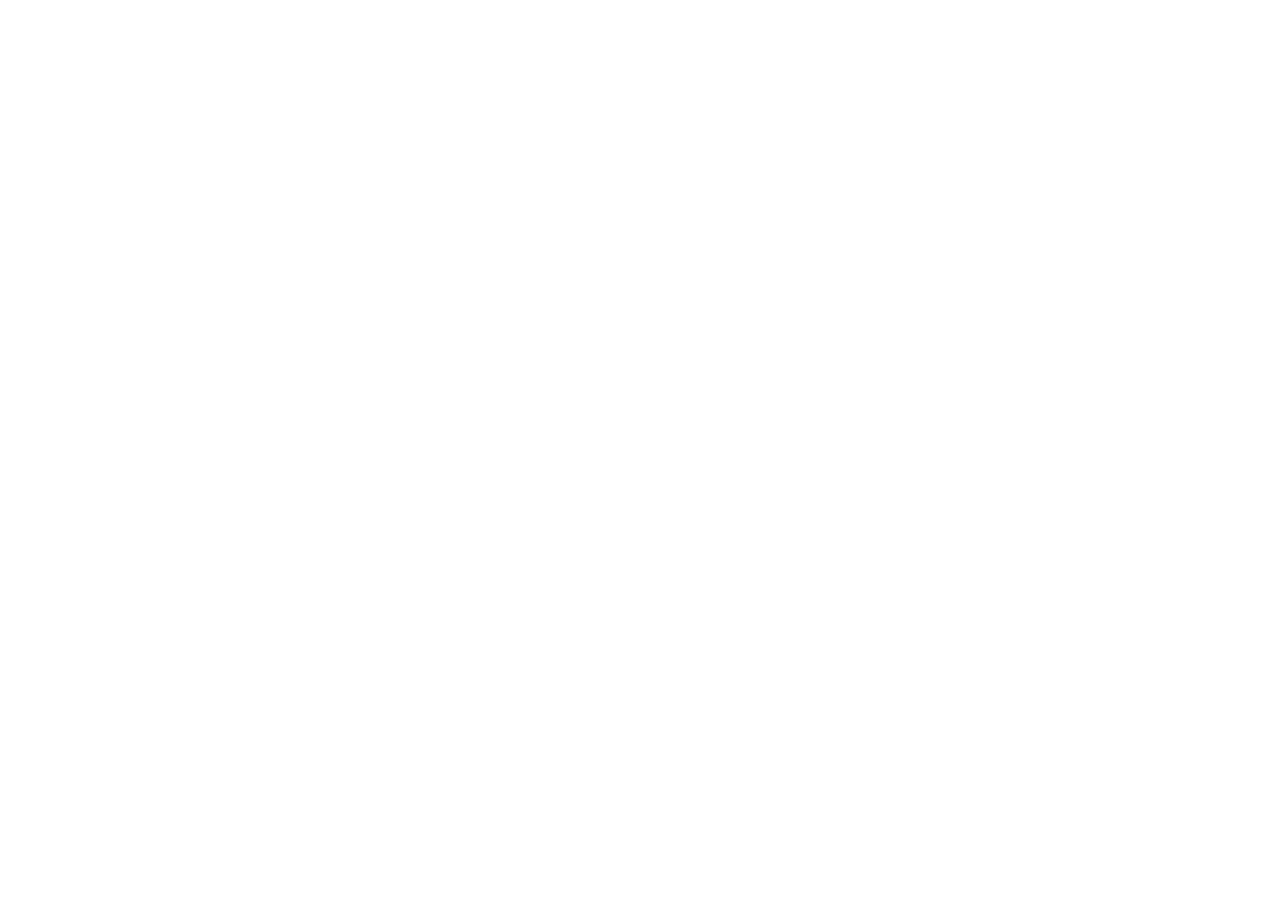
==== ProjetoFormulario/src/index.html @ ef3d530f "Iniciando projeto Formulario" ====
<!DOCTYPE html>
<html lang="pt-br">
<head>
    <meta charset="UTF-8">
    <meta name="viewport" content="width=device-width, initial-scale=1.0">
    <link rel="preconnect" href="https://fonts.googleapis.com">
    <link rel="preconnect" href="https://fonts.gstatic.com" crossorigin>
    <link href="https://fonts.googleapis.com/css2?family=Poppins&display=swap" rel="stylesheet">
    <link rel="stylesheet" href="css/style.css">
    <title>Formulario</title>
</head>
<body>
    
</body>
</html>
---- ProjetoFormulario/src/css/style.css ----
h1 {
    
}

body {
    font-family: "Poppins", sans-serif;
}
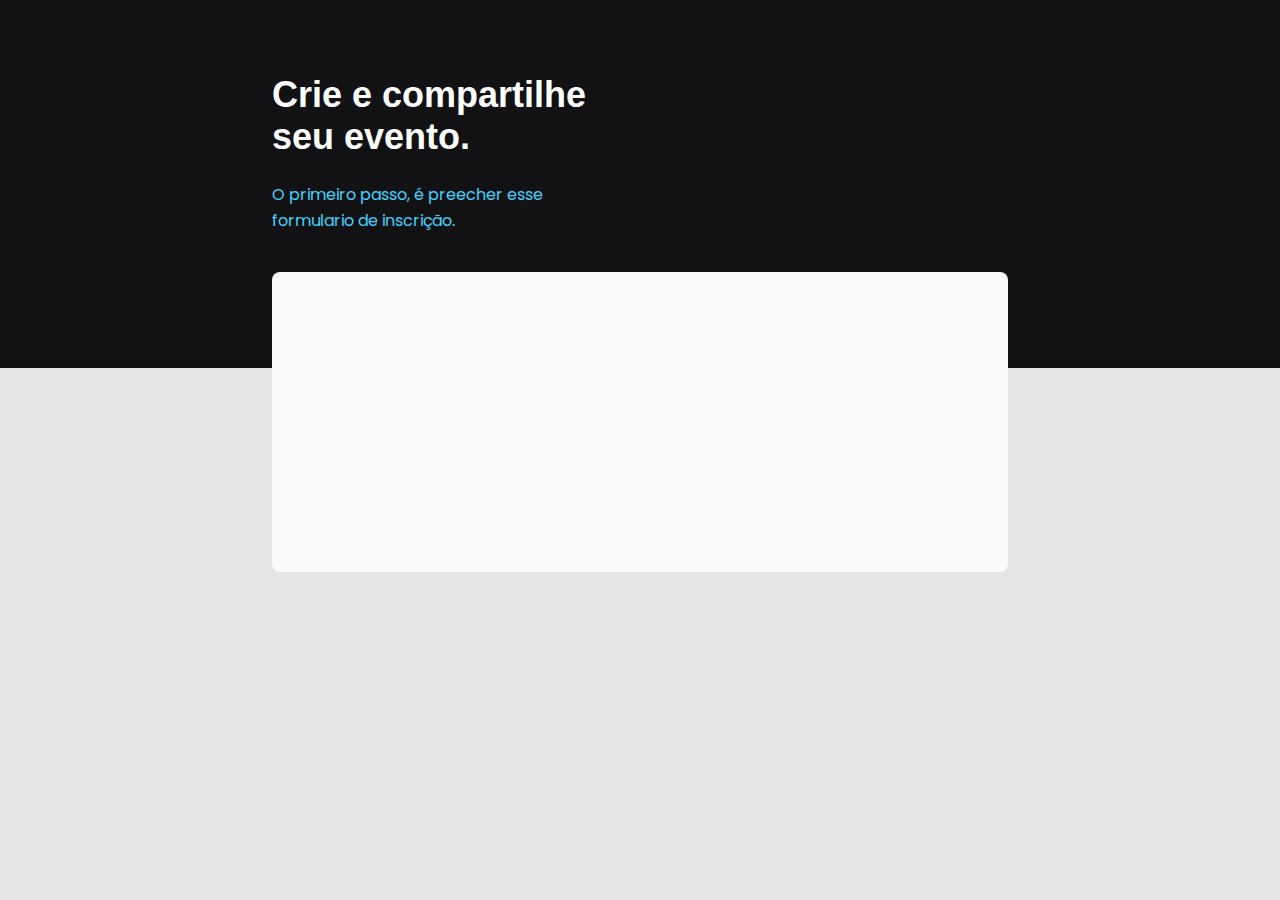
==== commit e30740ef: "Estrutura da pagina configurada" ====
--- a/ProjetoFormulario/src/index.html
+++ b/ProjetoFormulario/src/index.html
@@ -10,6 +10,16 @@
     <title>Formulario</title>
 </head>
 <body>
+    <div class="page">
+        <header>
+            <h1>Crie e compartilhe seu evento.</h1>
+            <p>O primeiro passo, é preecher esse formulario de inscrição.</p>
+        </header>
     
+        <form>
+    
+        </form>
+    </div>
+
 </body>
 </html>--- a/ProjetoFormulario/src/css/style.css
+++ b/ProjetoFormulario/src/css/style.css
@@ -1,7 +1,51 @@
-h1 {
-    
+body {
+    font-family: "Poppins", sans-serif;
+
+    background: #E5E5E5;
 }
 
-body {
-    font-family: "Poppins", sans-serif;
+body::before {
+    content: '';
+    width: 100%;
+    height: 368px;
+
+    position: absolute;
+    top: 0;
+    left: 0;
+    z-index: -1;
+    background: #121214;
+}
+
+.page {
+    width: 736px;
+    margin: auto;
+}
+
+header {
+    width: 319px;
+
+    margin-top: 74px;
+}
+
+header h1 {
+    font-family: Verdana, Geneva, Tahoma, sans-serif;
+    font-weight: bold;
+    font-size: 36px;
+    line-height: 42px;
+    color: white;
+}
+
+header p {
+    font-size: 16px;
+    line-height: 26px;
+
+    color: #42D3FF;
+}
+
+form {
+    margin-top: 38px;
+    background: #FAFAFC;
+    border-radius: 8px;
+
+    min-height: 300px;
 }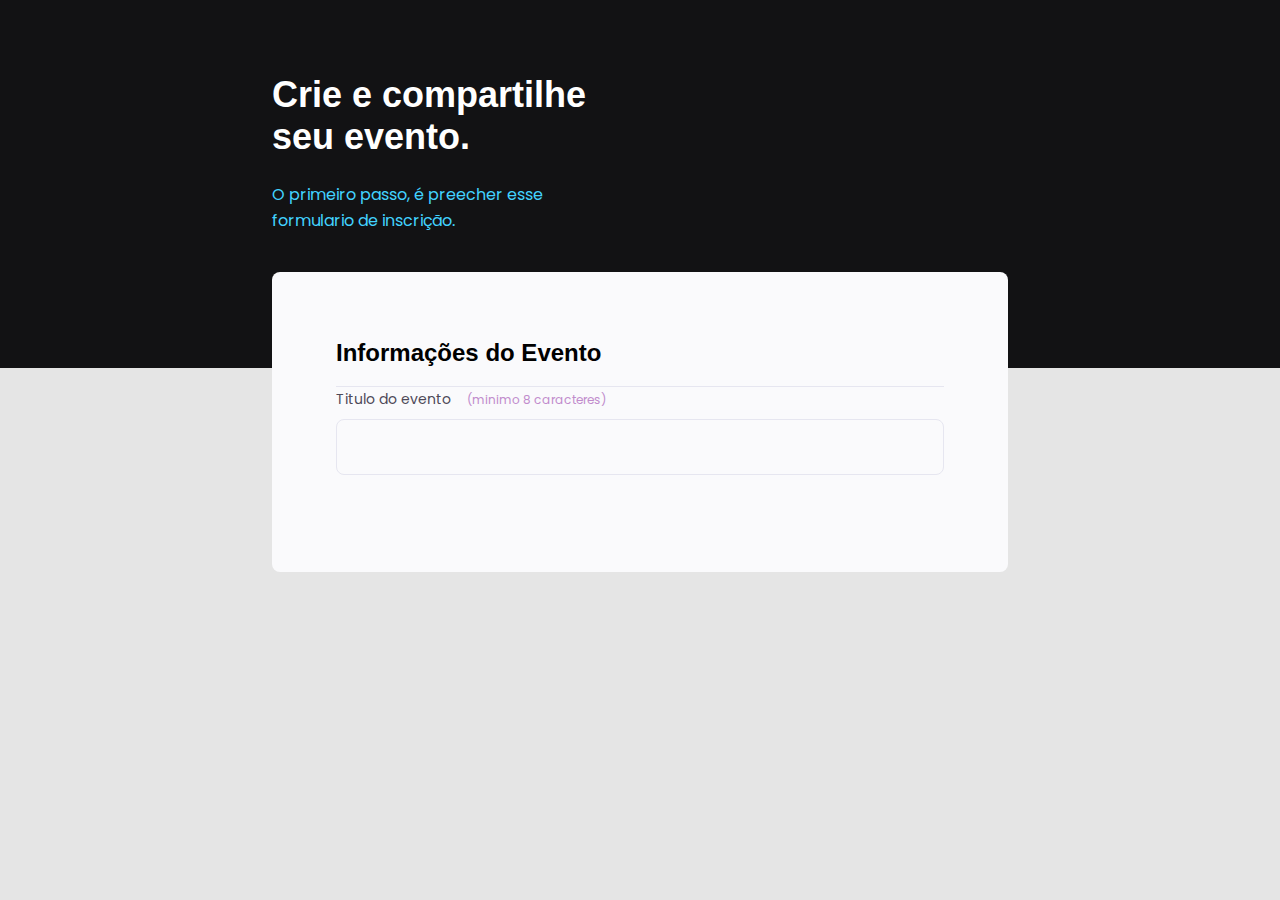
==== commit b6b55557: "Iniciando formulario" ====
--- a/ProjetoFormulario/src/index.html
+++ b/ProjetoFormulario/src/index.html
@@ -15,9 +15,15 @@
             <h1>Crie e compartilhe seu evento.</h1>
             <p>O primeiro passo, é preecher esse formulario de inscrição.</p>
         </header>
-    
         <form>
-    
+            <fieldset>
+                <legend>Informações do Evento</legend>
+
+                <div class="input-wrapper">
+                    <label for="event-title">Titulo do evento <span>(minimo 8 caracteres)</span></label>
+                    <input type="text" id="event-title">
+                </div>
+            </fieldset>
         </form>
     </div>
 
--- a/ProjetoFormulario/src/css/style.css
+++ b/ProjetoFormulario/src/css/style.css
@@ -1,6 +1,14 @@
+* {
+    margin: 0;
+    padding: 0;
+    box-sizing: border-box;
+}
+
+body, input, button, select, textarea {
+    font-family: "Poppins", sans-serif;
+}
+
 body {
-    font-family: "Poppins", sans-serif;
-
     background: #E5E5E5;
 }
 
@@ -28,11 +36,12 @@
 }
 
 header h1 {
-    font-family: Verdana, Geneva, Tahoma, sans-serif;
+    font-family: Arial, Helvetica, sans-serif;
     font-weight: bold;
     font-size: 36px;
     line-height: 42px;
     color: white;
+    margin-bottom: 24px;
 }
 
 header p {
@@ -46,6 +55,60 @@
     margin-top: 38px;
     background: #FAFAFC;
     border-radius: 8px;
+    min-height: 300px;
 
-    min-height: 300px;
+    padding: 64px;
+}
+
+fieldset {
+    border: none;
+}
+
+fieldset legend {
+    font-family: Arial, Helvetica, sans-serif;
+    font-weight: 600;
+    font-size: 24px;
+    line-height: 34px;
+
+    width: 100%;
+    border-bottom: 1px solid #E6E6F0;
+    padding-bottom: 16px;
+}
+
+.input-wrapper {
+    display: flex;
+    flex-direction: column
+}
+
+.input-wrapper label {
+    font-size: 14px;
+    line-height: 24px;
+
+    color: #4E4958;
+
+    margin-bottom: 8px;
+}
+
+.input-wrapper label span {
+    margin-left: 12px;
+
+    font-size: 12px;
+    line-height: 20px;
+
+    color: #C18CCC;
+}
+
+.input-wrapper input {
+    background: #FAFAFC;
+
+    border: 1px solid #E6E6F0;
+    border-radius: 8px;
+    
+    height: 56px;
+    padding: 0 24px;
+
+    font-size: 16px;
+    line-height: 26px;
+
+    color: #C18CCC;
 }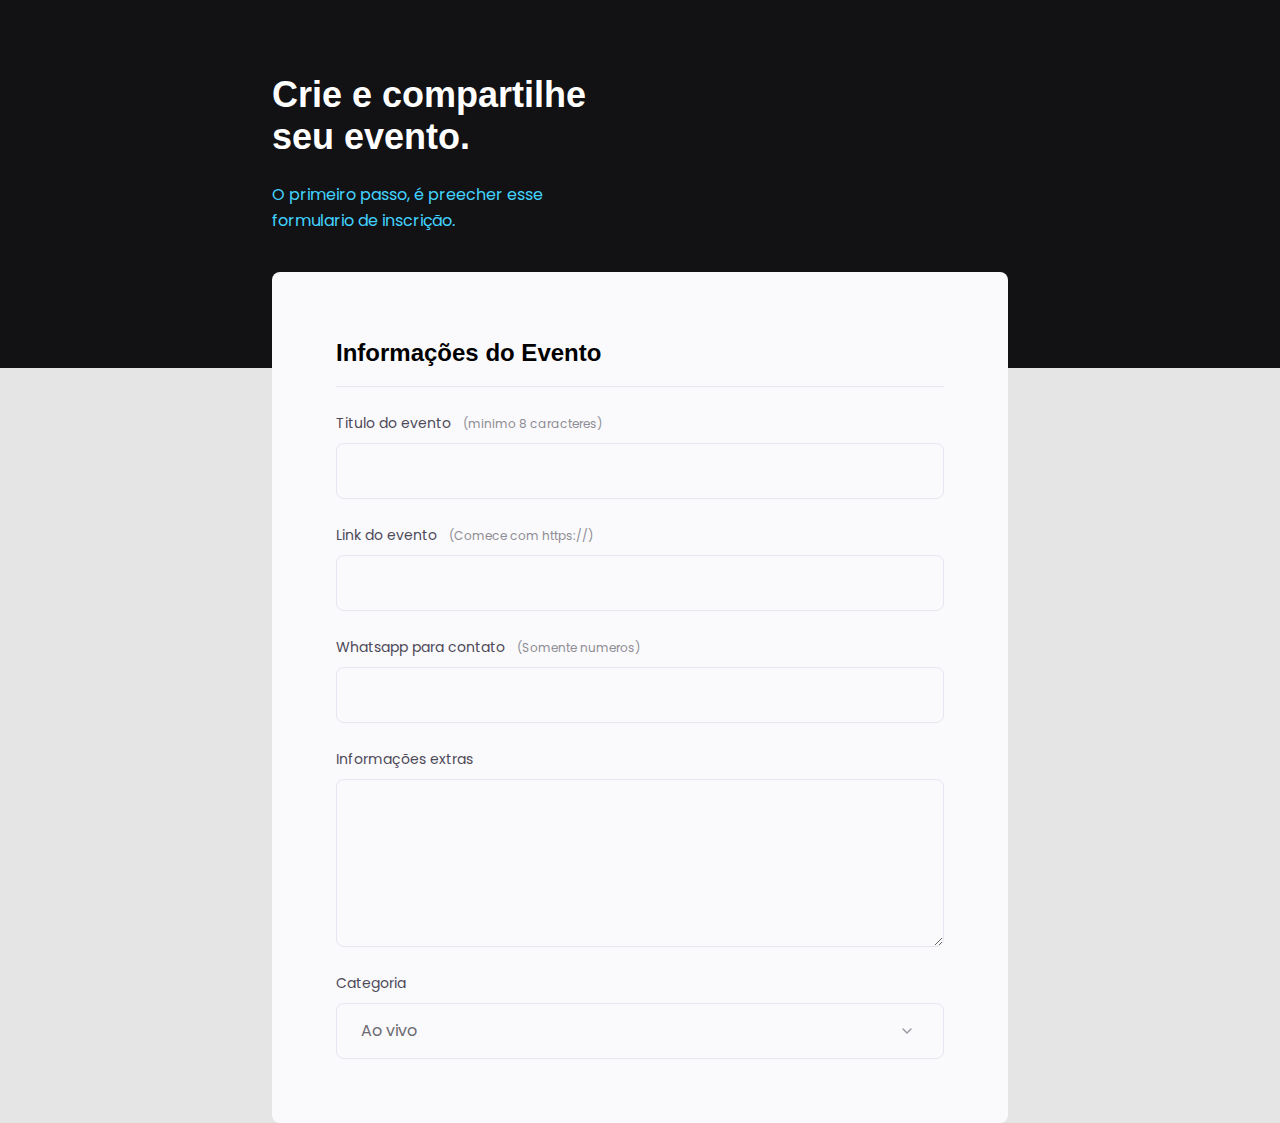
==== commit 8cb7714e: "formulario" ====
--- a/ProjetoFormulario/src/index.html
+++ b/ProjetoFormulario/src/index.html
@@ -17,12 +17,39 @@
         </header>
         <form>
             <fieldset>
-                <legend>Informações do Evento</legend>
+                <div class="fieldset-wrapper">
+                    <legend>Informações do Evento</legend>
 
-                <div class="input-wrapper">
-                    <label for="event-title">Titulo do evento <span>(minimo 8 caracteres)</span></label>
-                    <input type="text" id="event-title">
+                    <div class="input-wrapper">
+                        <label for="event-title">Titulo do evento<span>(minimo 8 caracteres)</span></label>
+                        <input type="text" id="event-title">
+                    </div>
+    
+                    <div class="input-wrapper">
+                        <label for="event-link">Link do evento<span>(Comece com https://)</span></label>
+                        <input type="url" id="event-link">
+                    </div>
+
+                    <div class="input-wrapper">
+                        <label for="event-whatsapp">Whatsapp para contato<span>(Somente numeros)</span></label>
+                        <input type="number" id="event-whatsapp">
+                    </div>
+
+                    <div class="input-wrapper">
+                        <label for="event-info">Informações extras</label>
+                        <textarea id="event-info"></textarea>
+                    </div>
+
+                    <div class="input-wrapper">
+                        <label for="event-category">Categoria</label>
+                        <select id="event-category">
+                            <option value="live">Ao vivo</option>
+                            <option value="podcast">Podcast</option>
+                            <option value="mentorship">Mentoria</option>
+                        </select>
+                    </div>
                 </div>
+
             </fieldset>
         </form>
     </div>
--- a/ProjetoFormulario/src/css/style.css
+++ b/ProjetoFormulario/src/css/style.css
@@ -64,6 +64,12 @@
     border: none;
 }
 
+.fieldset-wrapper {
+    display: flex;
+    flex-direction: column;
+    gap: 24px;
+}
+
 fieldset legend {
     font-family: Arial, Helvetica, sans-serif;
     font-weight: 600;
@@ -95,10 +101,16 @@
     font-size: 12px;
     line-height: 20px;
 
-    color: #C18CCC;
+    color: #8f8d95;
 }
 
-.input-wrapper input {
+.input-wrapper label span:hover {
+    color: #6C6A71;
+}
+
+.input-wrapper input, 
+.input-wrapper textarea,
+.input-wrapper select  {
     background: #FAFAFC;
 
     border: 1px solid #E6E6F0;
@@ -110,5 +122,21 @@
     font-size: 16px;
     line-height: 26px;
 
-    color: #C18CCC;
-}+    color: #6C6A71;
+}
+
+.input-wrapper textarea {
+    padding: 0;
+    height: 168px;
+}
+
+.input-wrapper select {
+    appearance: none;
+    -webkit-appearance: none;
+
+    background-image: url("data:image/svg+xml,%3Csvg width='24' height='24' viewBox='0 0 24 24' fill='none' xmlns='http://www.w3.org/2000/svg'%3E%3Cpath d='M8 10L12 14L16 10' stroke='%239C98A6' stroke-width='1.5' stroke-linecap='round' stroke-linejoin='round'/%3E%3C/svg%3E%0A");
+    background-repeat: no-repeat;
+    background-position: right 24px top 50%;
+
+}
+
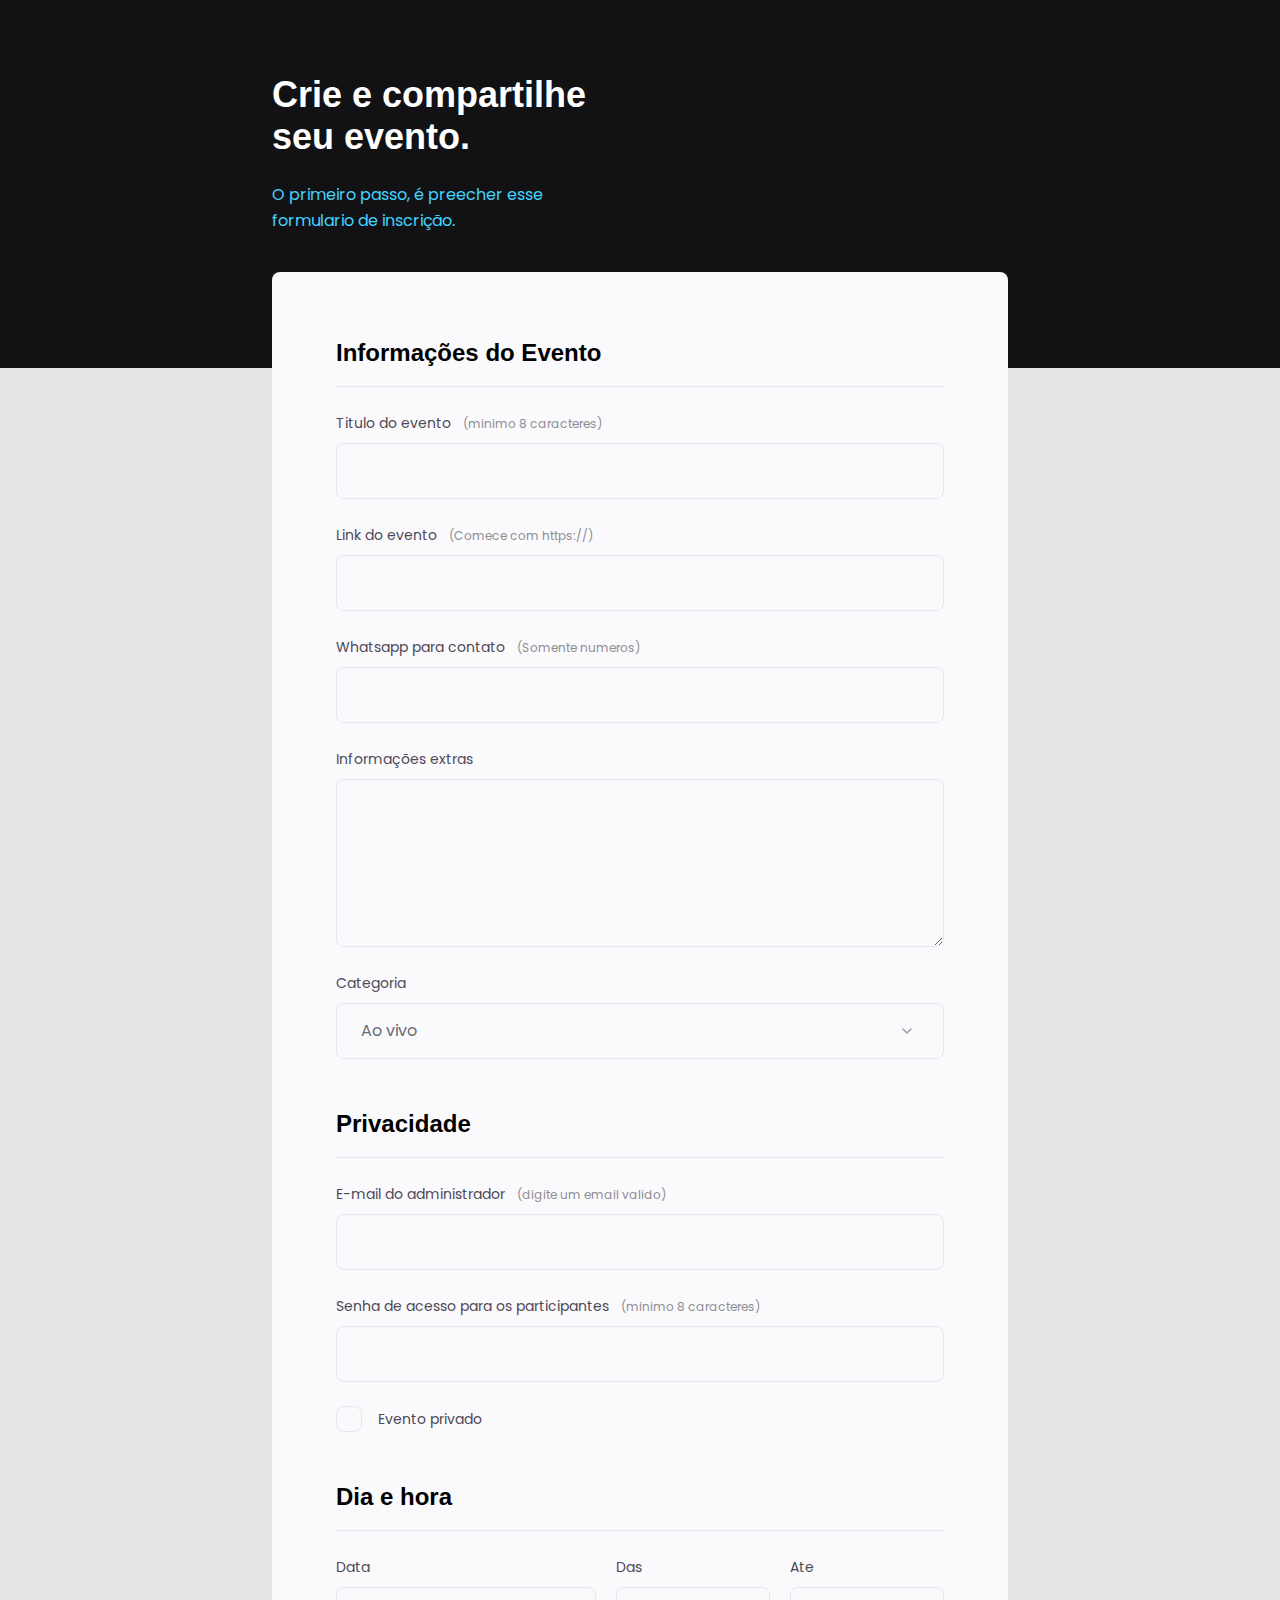
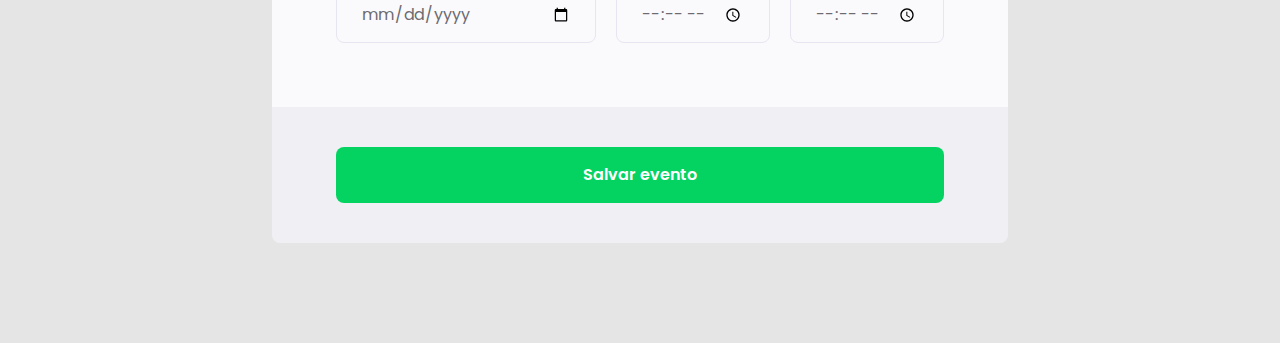
==== commit 1da4e54d: "formulario" ====
--- a/ProjetoFormulario/src/index.html
+++ b/ProjetoFormulario/src/index.html
@@ -51,8 +51,54 @@
                 </div>
 
             </fieldset>
+
+            <fieldset>
+                <div class="fieldset-wrapper">
+                    <legend>Privacidade</legend>
+
+                    <div class="input-wrapper">
+                        <label for="event-email">E-mail do administrador<span>(digite um email valido)</span></label>
+                        <input type="email" id="event-email">
+                    </div>
+
+                    <div class="input-wrapper">
+                        <label for="event-password">Senha de acesso para os participantes<span>(minimo 8 caracteres)</span></label>
+                        <input type="password" id="event-password">
+                    </div>
+
+                    <div class="checkbox-wrapper">
+                        <input type="checkbox" id="event-private">
+                        <label for="event-private">Evento privado</label>
+                    </div>
+                </div>
+            </fieldset>
+
+            <fieldset>
+                <div class="fieldset-wrapper">
+                    <legend>Dia e hora</legend>
+
+                    <div class="col-3">
+                        <div class="input-wrapper">
+                            <label for="event-date">Data</label>
+                            <input type="date" id="event-date">
+                        </div>
+    
+                        <div class="input-wrapper">
+                            <label for="event-begin">Das</label>
+                            <input type="time" id="event-begin">
+                        </div>
+    
+                        <div class="input-wrapper">
+                            <label for="event-end">Ate</label>
+                            <input type="time" id="event-end">
+                        </div>
+                    </div>
+                </div>
+            </fieldset>
         </form>
+        <footer>
+            <input class="button" type="submit" value="Salvar evento">
+        </footer>
     </div>
-
 </body>
 </html>--- a/ProjetoFormulario/src/css/style.css
+++ b/ProjetoFormulario/src/css/style.css
@@ -54,10 +54,14 @@
 form {
     margin-top: 38px;
     background: #FAFAFC;
-    border-radius: 8px;
+    border-radius: 8px 8px 0 0;
     min-height: 300px;
 
     padding: 64px;
+
+    display: flex;
+    flex-direction: column;
+    gap: 48px;
 }
 
 fieldset {
@@ -86,7 +90,8 @@
     flex-direction: column
 }
 
-.input-wrapper label {
+.input-wrapper label,
+.checkbox-wrapper label {
     font-size: 14px;
     line-height: 24px;
 
@@ -137,6 +142,78 @@
     background-image: url("data:image/svg+xml,%3Csvg width='24' height='24' viewBox='0 0 24 24' fill='none' xmlns='http://www.w3.org/2000/svg'%3E%3Cpath d='M8 10L12 14L16 10' stroke='%239C98A6' stroke-width='1.5' stroke-linecap='round' stroke-linejoin='round'/%3E%3C/svg%3E%0A");
     background-repeat: no-repeat;
     background-position: right 24px top 50%;
-
-}
-
+}
+
+.col-3 {
+    display: flex;
+    gap: 20px;
+}
+
+.col-3 > div:nth-child(1) {
+    width: 100%;
+}
+
+.checkbox-wrapper {
+    position: relative;
+}
+
+.checkbox-wrapper label {
+    display: flex;
+    align-items: center;
+    gap: 16px;
+    margin: 0;
+}
+
+.checkbox-wrapper input {
+    position: absolute;
+    top: 0;
+    left: 0;
+    width: 24px;
+    height: 24px;
+    opacity: 0;
+}
+
+.checkbox-wrapper label::before {
+    content: '';
+    width: 24px;
+    height: 24px;
+    display: block;
+    border: 1px solid #E6E6F0;
+    border-radius: 8px;
+}
+
+.checkbox-wrapper input:checked + label::before {
+    background-image: url("data:image/svg+xml,%3Csvg width='24' height='24' viewBox='0 0 24 24' fill='none' xmlns='http://www.w3.org/2000/svg'%3E%3Cpath d='M8 10L12 14L16 10' stroke='%239C98A6' stroke-width='1.5' stroke-linecap='round' stroke-linejoin='round'/%3E%3C/svg%3E%0A");
+}
+
+.checkbox-wrapper input:focus + label::before {
+    outline: 2px solid black;
+}
+
+footer {
+    background: #f0f0f4;
+
+    height: 136px;
+    display: flex;
+    flex-direction: column;
+
+    padding: 40px 64px;
+    margin-bottom: 100px;
+    margin-top: 1px solid #D6D6D6;
+    border-radius: 0 0 8px 8px;
+}
+
+footer .button {
+    height: 56px;
+    background: #04D361;
+    border: 0;
+    border-radius: 8px;
+    font-weight: 600;
+    font-size: 16px;
+    line-height: 26px;
+    color: #ffffff;
+}
+
+footer .button:hover {
+    background: #0aa14e;
+}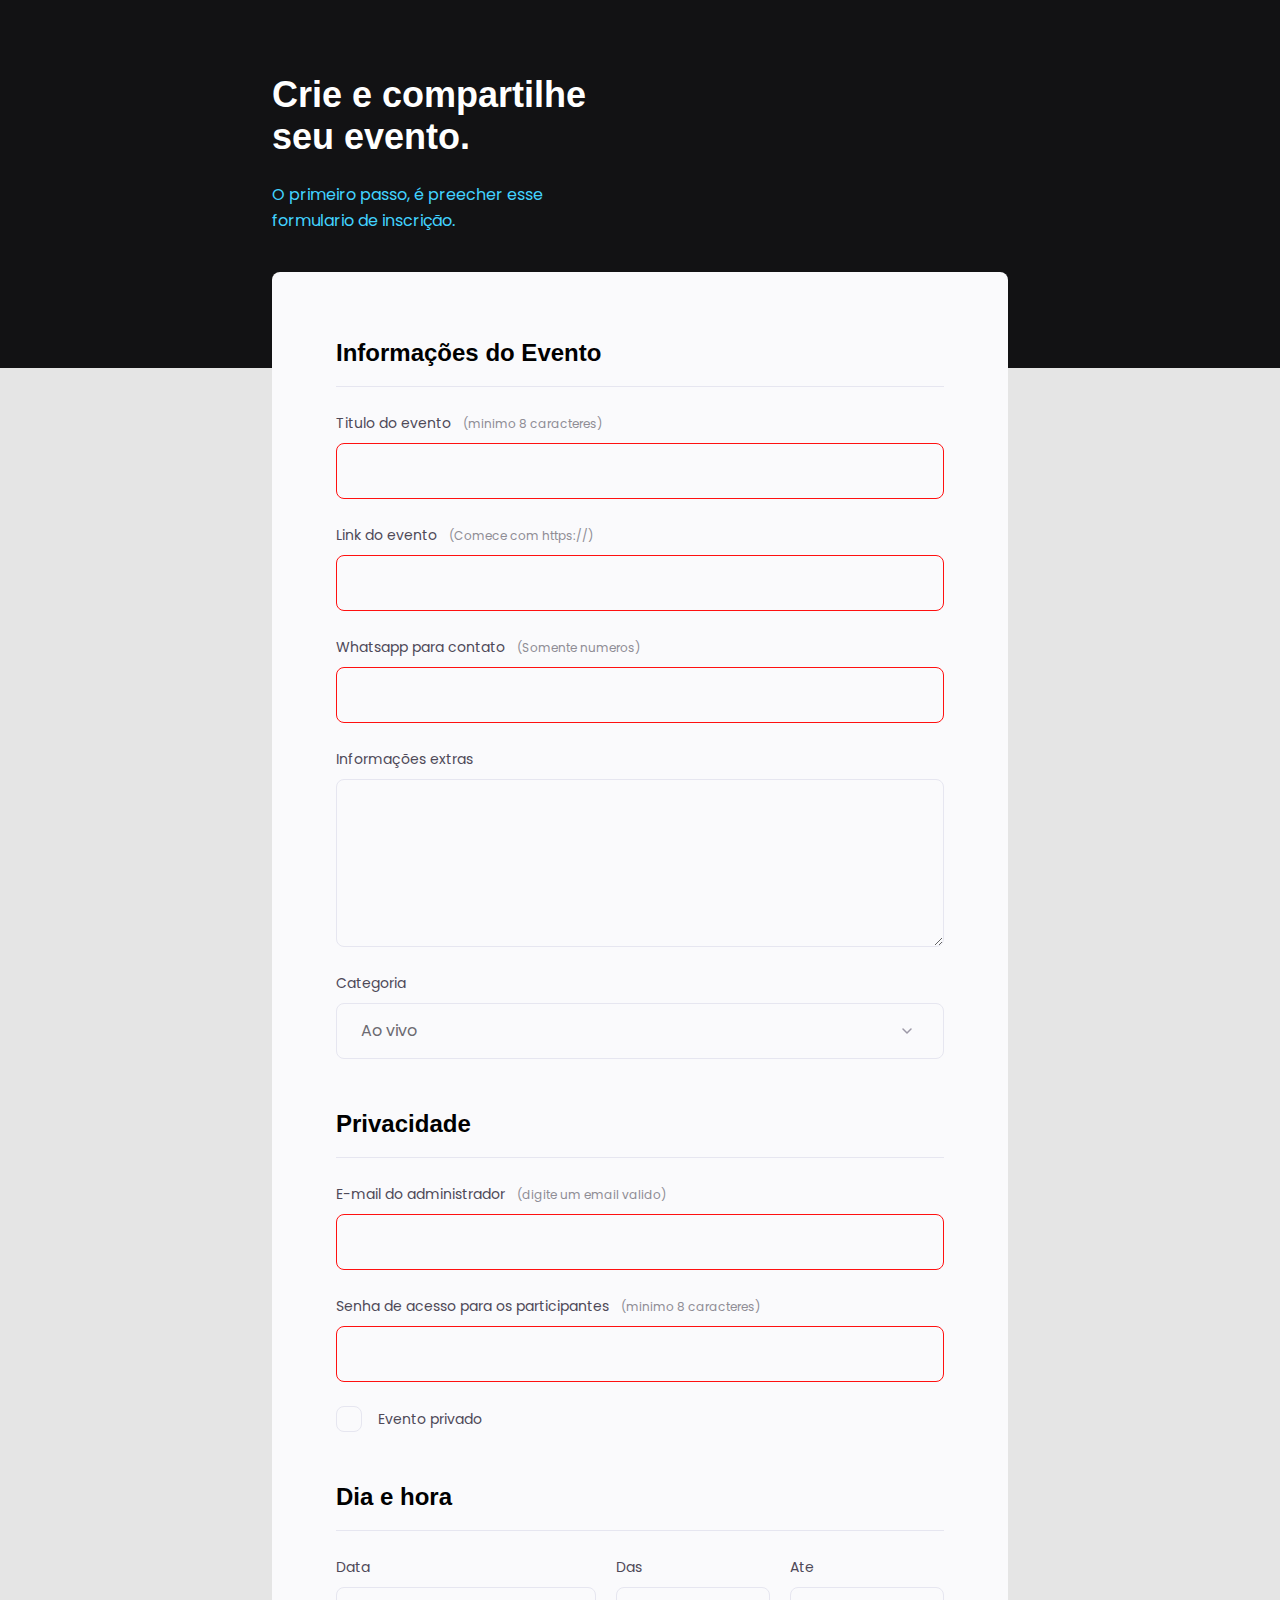
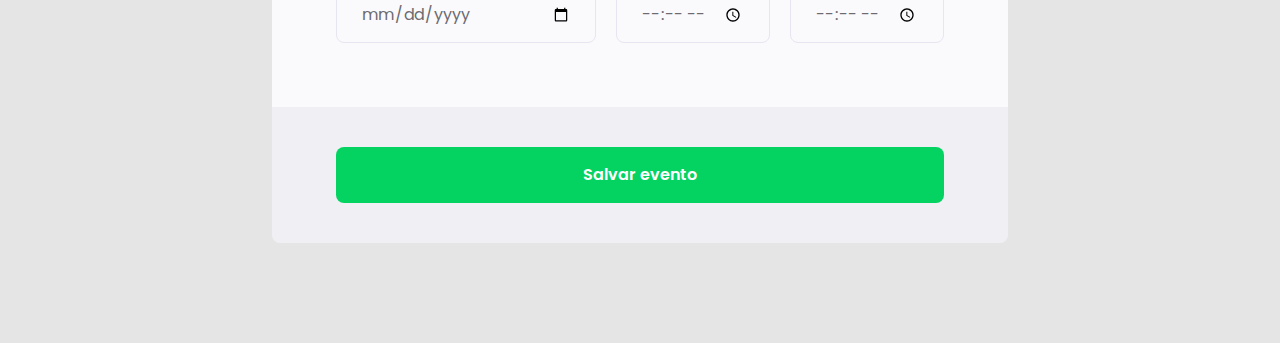
==== commit 1579dd51: "formulario finalizado" ====
--- a/ProjetoFormulario/src/index.html
+++ b/ProjetoFormulario/src/index.html
@@ -15,24 +15,24 @@
             <h1>Crie e compartilhe seu evento.</h1>
             <p>O primeiro passo, é preecher esse formulario de inscrição.</p>
         </header>
-        <form>
+        <form id="my-form">
             <fieldset>
                 <div class="fieldset-wrapper">
                     <legend>Informações do Evento</legend>
 
                     <div class="input-wrapper">
                         <label for="event-title">Titulo do evento<span>(minimo 8 caracteres)</span></label>
-                        <input type="text" id="event-title">
+                        <input type="text" id="event-title" required minlength="8">
                     </div>
     
                     <div class="input-wrapper">
                         <label for="event-link">Link do evento<span>(Comece com https://)</span></label>
-                        <input type="url" id="event-link">
+                        <input type="url" id="event-link" required>
                     </div>
 
                     <div class="input-wrapper">
                         <label for="event-whatsapp">Whatsapp para contato<span>(Somente numeros)</span></label>
-                        <input type="number" id="event-whatsapp">
+                        <input type="number" id="event-whatsapp" required>
                     </div>
 
                     <div class="input-wrapper">
@@ -58,12 +58,12 @@
 
                     <div class="input-wrapper">
                         <label for="event-email">E-mail do administrador<span>(digite um email valido)</span></label>
-                        <input type="email" id="event-email">
+                        <input type="email" id="event-email" required>
                     </div>
 
                     <div class="input-wrapper">
                         <label for="event-password">Senha de acesso para os participantes<span>(minimo 8 caracteres)</span></label>
-                        <input type="password" id="event-password">
+                        <input type="password" id="event-password" required minlength="8">
                     </div>
 
                     <div class="checkbox-wrapper">
@@ -97,7 +97,7 @@
             </fieldset>
         </form>
         <footer>
-            <input class="button" type="submit" value="Salvar evento">
+            <input class="button" type="submit" value="Salvar evento" form="my-form">
         </footer>
     </div>
 </body>
--- a/ProjetoFormulario/src/css/style.css
+++ b/ProjetoFormulario/src/css/style.css
@@ -216,4 +216,8 @@
 
 footer .button:hover {
     background: #0aa14e;
+}
+
+input:invalid {
+    border: 1px solid #FF1010;
 }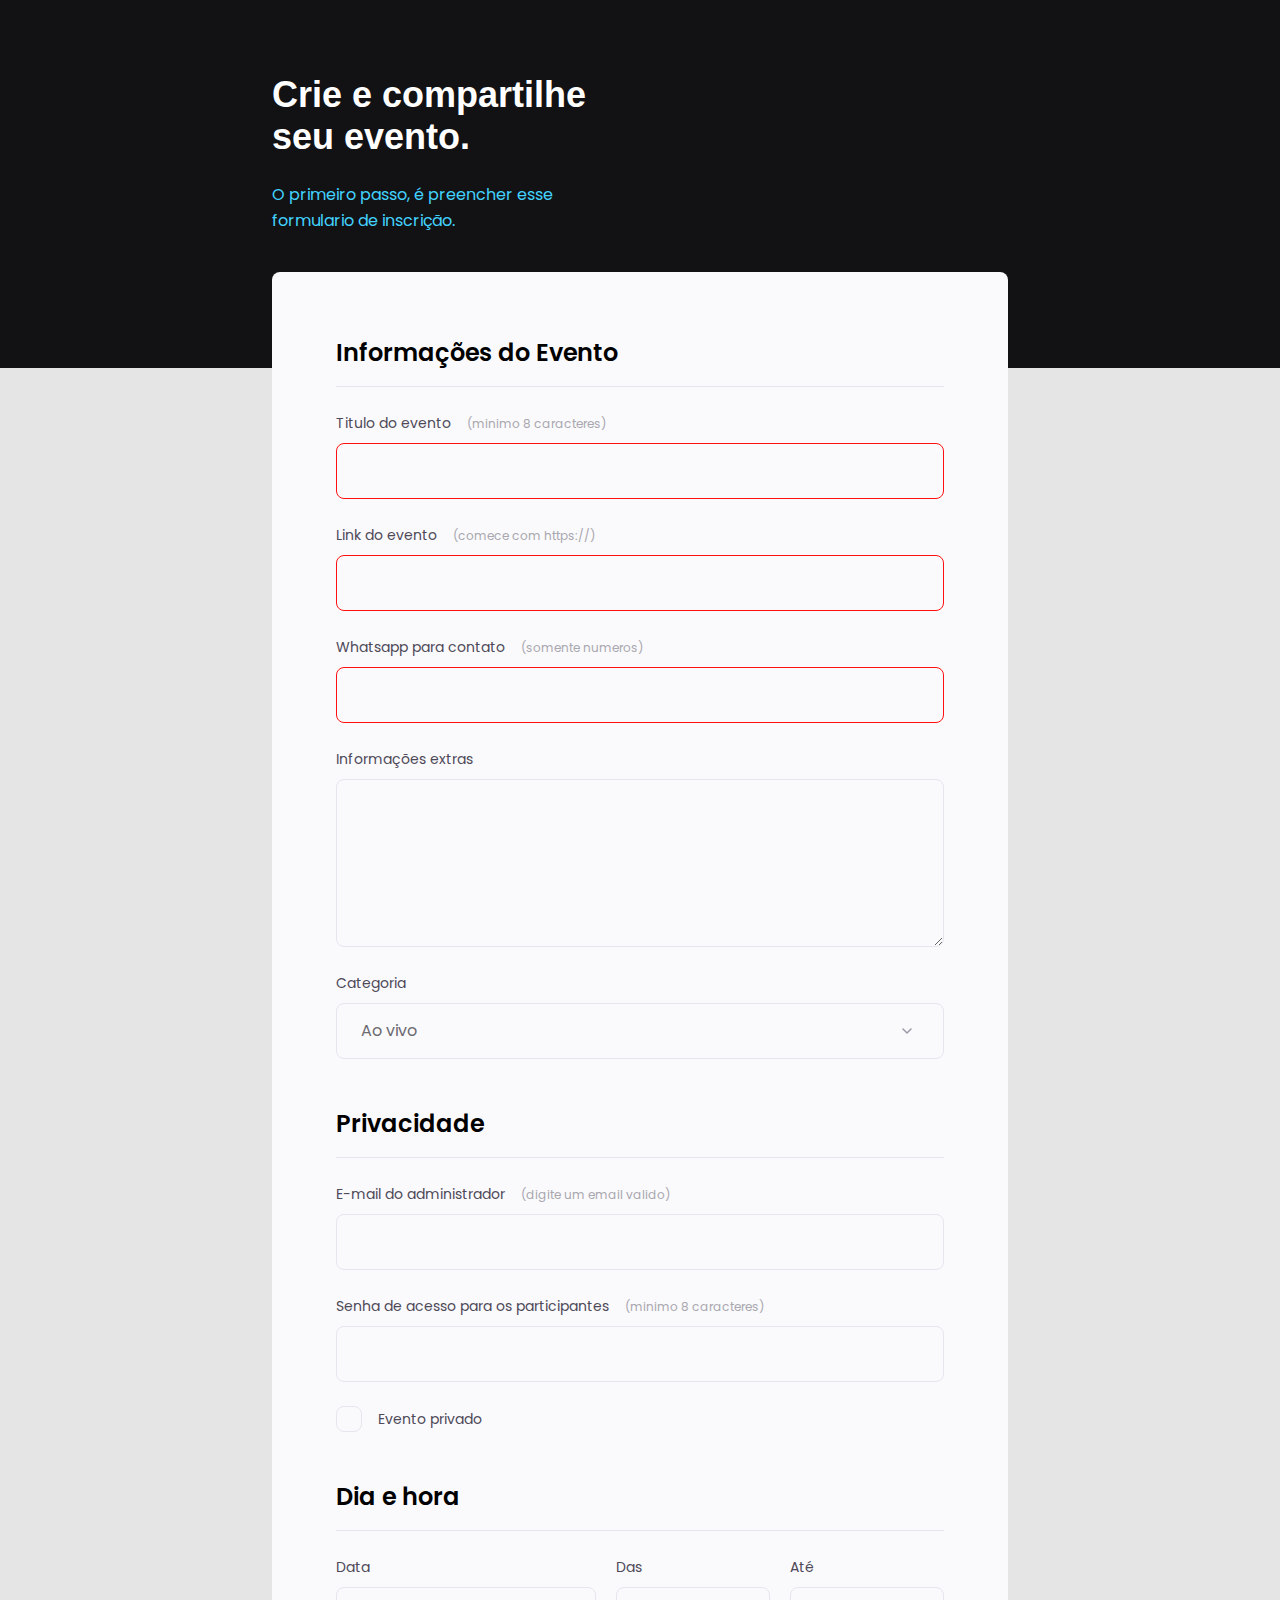
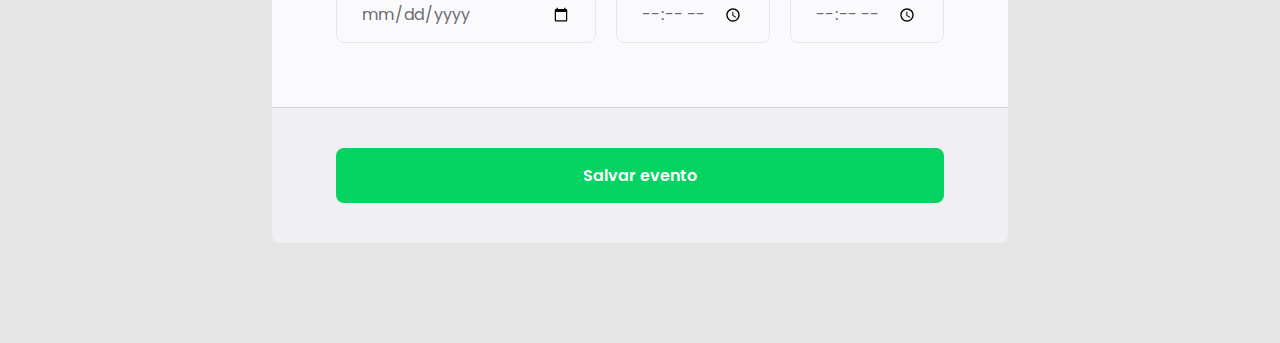
==== commit e87a4876: "estudos rock" ====
--- a/ProjetoFormulario/src/index.html
+++ b/ProjetoFormulario/src/index.html
@@ -13,25 +13,25 @@
     <div class="page">
         <header>
             <h1>Crie e compartilhe seu evento.</h1>
-            <p>O primeiro passo, é preecher esse formulario de inscrição.</p>
+            <p>O primeiro passo, é preencher esse formulario de inscrição.</p>
         </header>
         <form id="my-form">
             <fieldset>
                 <div class="fieldset-wrapper">
                     <legend>Informações do Evento</legend>
-
+    
                     <div class="input-wrapper">
-                        <label for="event-title">Titulo do evento<span>(minimo 8 caracteres)</span></label>
+                        <label for="event-title">Titulo do evento <span>(minimo 8 caracteres)</span></label>
                         <input type="text" id="event-title" required minlength="8">
                     </div>
     
                     <div class="input-wrapper">
-                        <label for="event-link">Link do evento<span>(Comece com https://)</span></label>
-                        <input type="url" id="event-link" required>
+                        <label for="event-link">Link do evento <span>(comece com https://)</span></label>
+                        <input type="url" id="event-link"required>
                     </div>
 
                     <div class="input-wrapper">
-                        <label for="event-whatsapp">Whatsapp para contato<span>(Somente numeros)</span></label>
+                        <label for="event-whatsapp">Whatsapp para contato <span>(somente numeros)</span></label>
                         <input type="number" id="event-whatsapp" required>
                     </div>
 
@@ -49,7 +49,6 @@
                         </select>
                     </div>
                 </div>
-
             </fieldset>
 
             <fieldset>
@@ -57,13 +56,13 @@
                     <legend>Privacidade</legend>
 
                     <div class="input-wrapper">
-                        <label for="event-email">E-mail do administrador<span>(digite um email valido)</span></label>
-                        <input type="email" id="event-email" required>
+                        <label for="event-email">E-mail do administrador <span>(digite um email valido)</span></label>
+                        <input type="email" id="event-email">
                     </div>
 
                     <div class="input-wrapper">
-                        <label for="event-password">Senha de acesso para os participantes<span>(minimo 8 caracteres)</span></label>
-                        <input type="password" id="event-password" required minlength="8">
+                        <label for="event-password">Senha de acesso para os participantes <span>(minimo 8 caracteres)</span></label>
+                        <input type="password" id="event-password" minlength="8">
                     </div>
 
                     <div class="checkbox-wrapper">
@@ -84,12 +83,12 @@
                         </div>
     
                         <div class="input-wrapper">
-                            <label for="event-begin">Das</label>
+                            <label for="event-begin">Das</span></label>
                             <input type="time" id="event-begin">
                         </div>
-    
+
                         <div class="input-wrapper">
-                            <label for="event-end">Ate</label>
+                            <label for="event-end">Até</label>
                             <input type="time" id="event-end">
                         </div>
                     </div>
@@ -97,7 +96,9 @@
             </fieldset>
         </form>
         <footer>
-            <input class="button" type="submit" value="Salvar evento" form="my-form">
+            <button class="button" form="my-form">
+                Salvar evento
+            </button>
         </footer>
     </div>
 </body>
--- a/ProjetoFormulario/src/css/style.css
+++ b/ProjetoFormulario/src/css/style.css
@@ -31,7 +31,6 @@
 
 header {
     width: 319px;
-
     margin-top: 74px;
 }
 
@@ -47,7 +46,6 @@
 header p {
     font-size: 16px;
     line-height: 26px;
-
     color: #42D3FF;
 }
 
@@ -56,9 +54,7 @@
     background: #FAFAFC;
     border-radius: 8px 8px 0 0;
     min-height: 300px;
-
     padding: 64px;
-
     display: flex;
     flex-direction: column;
     gap: 48px;
@@ -75,11 +71,11 @@
 }
 
 fieldset legend {
-    font-family: Arial, Helvetica, sans-serif;
+    font-family: "Poppins", sans-serif;
+    font-style: normal;
     font-weight: 600;
     font-size: 24px;
     line-height: 34px;
-
     width: 100%;
     border-bottom: 1px solid #E6E6F0;
     padding-bottom: 16px;
@@ -87,26 +83,23 @@
 
 .input-wrapper {
     display: flex;
-    flex-direction: column
+    flex-direction: column;
 }
 
 .input-wrapper label,
 .checkbox-wrapper label {
     font-size: 14px;
     line-height: 24px;
-
     color: #4E4958;
-
     margin-bottom: 8px;
 }
 
 .input-wrapper label span {
     margin-left: 12px;
-
     font-size: 12px;
     line-height: 20px;
 
-    color: #8f8d95;
+    color: #A9A7af;
 }
 
 .input-wrapper label span:hover {
@@ -115,18 +108,14 @@
 
 .input-wrapper input, 
 .input-wrapper textarea,
-.input-wrapper select  {
+.input-wrapper select {
     background: #FAFAFC;
-
     border: 1px solid #E6E6F0;
     border-radius: 8px;
-    
     height: 56px;
     padding: 0 24px;
-
     font-size: 16px;
     line-height: 26px;
-
     color: #6C6A71;
 }
 
@@ -191,31 +180,30 @@
 }
 
 footer {
-    background: #f0f0f4;
-
+    background: #F0F0F4;
     height: 136px;
     display: flex;
     flex-direction: column;
-
     padding: 40px 64px;
+
     margin-bottom: 100px;
-    margin-top: 1px solid #D6D6D6;
+    border-top: 1px solid #D6D6D6;
     border-radius: 0 0 8px 8px;
 }
 
 footer .button {
     height: 56px;
     background: #04D361;
-    border: 0;
     border-radius: 8px;
+    border: none;
     font-weight: 600;
     font-size: 16px;
     line-height: 26px;
-    color: #ffffff;
+    color: #FFFFFF;
 }
 
 footer .button:hover {
-    background: #0aa14e;
+    background: #08A04C;
 }
 
 input:invalid {
